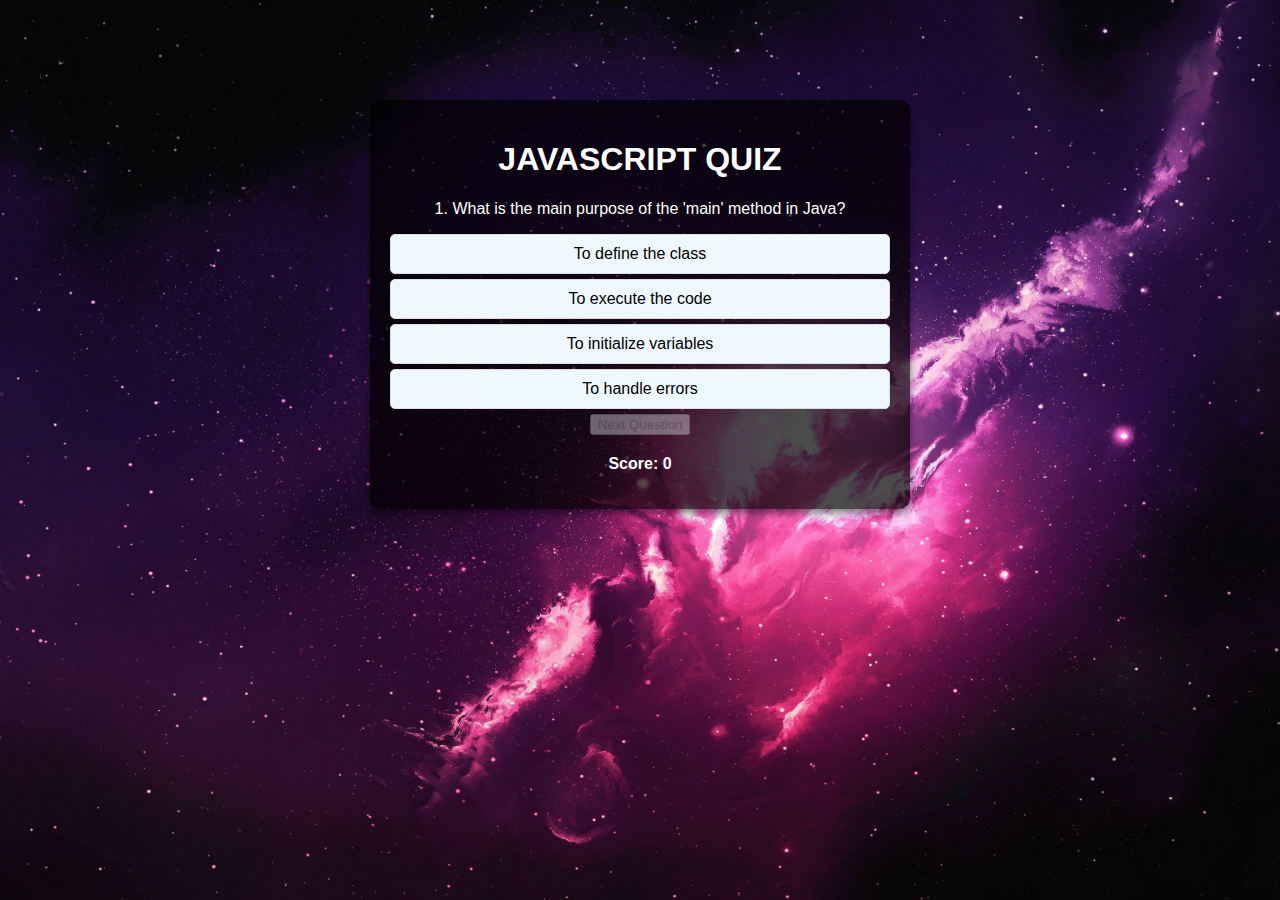
==== jsquiz.html @ 11e2305a "final project" ====
<!DOCTYPE html>
<html lang="en">
<head>
    <meta charset="UTF-8">
    <meta name="viewport" content="width=device-width, initial-scale=1.0">
    <title>Quiz App</title>
    <link rel="stylesheet" href="javaquiz.css">
</head>
<body >
    <div class="quiz-container">
        <h1>JAVASCRIPT QUIZ</h1>
        <div id="quiz">
            <p id="question" style="color: white;">Question</p>
            <div class="options">
                <button class="option" onclick="selectAnswer(0)">Option 1</button>
                <button class="option" onclick="selectAnswer(1)">Option 2</button>
                <button class="option" onclick="selectAnswer(2)">Option 3</button>
                <button class="option" onclick="selectAnswer(3)">Option 4</button>
            </div>
        </div>
        <button onclick="nextQuestion()">Next Question</button>
        <p id="score" style="color: white;">Score: 0</p>
    </div>
    <script src="javaquiz.js"></script>
</body>
</html>
---- javaquiz.css ----
body {
    font-family: Arial, sans-serif;
    text-align: center;
    background-image: url(wp3831604-galaxy-space-wallpapers.jpg);
    background-size: cover;
    background-repeat: no-repeat;
    background-attachment: fixed;
    margin: 0;
    padding: 0;
}

.quiz-container {
    background: rgba(0, 0, 0, 0.7); 
    padding: 20px;
    max-width: 500px;
    margin: 100px auto;
    border-radius: 10px;
    box-shadow: 0px 4px 8px rgba(0, 0, 0, 0.5);
}

h1 {
    color: white;
}

.options button {
    display: block;
    width: 100%;
    padding: 10px;
    margin: 5px 0;
    border: 1px solid #ddd;
    border-radius: 5px;
    cursor: pointer;
    background-color: aliceblue;
    font-size: 16px;
    transition: background-color 0.3s ease, color 0.3s ease;
}

.options button:hover {
    background-color: #e0e0e0;
}

.options button.correct {
    background-color: #4CAF50;
    color: white;
}

.options button.wrong {
    background-color: #f44336;
    color: white;
}

.options button:disabled {
    cursor: not-allowed;
    opacity: 0.7;
}

#score {
    margin-top: 20px;
    font-weight: bold;
    color: white;
}
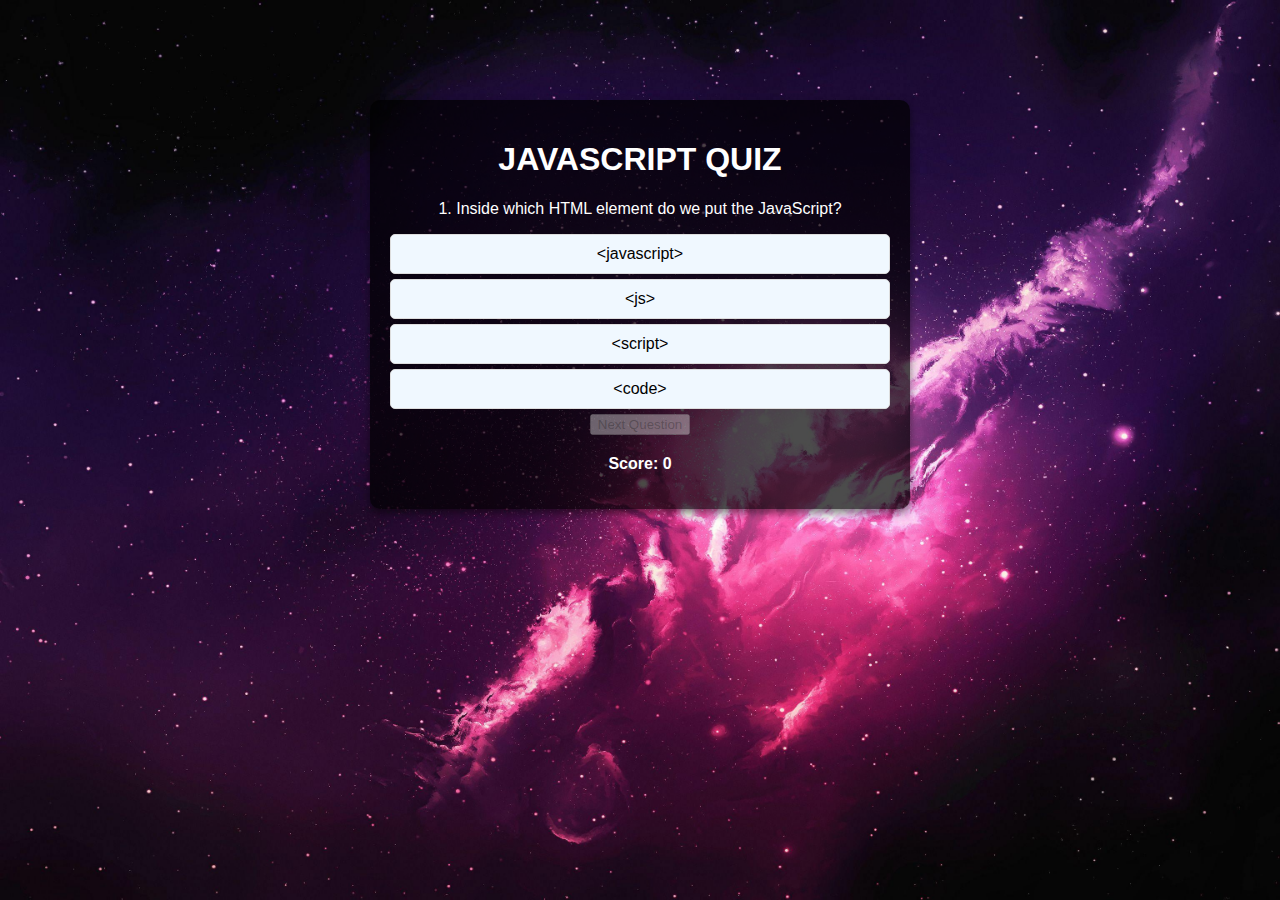
==== commit a11cd463: "Update jsquiz.html" ====
--- a/jsquiz.html
+++ b/jsquiz.html
@@ -21,6 +21,6 @@
         <button onclick="nextQuestion()">Next Question</button>
         <p id="score" style="color: white;">Score: 0</p>
     </div>
-    <script src="javaquiz.js"></script>
+    <script src="jsquiz.js"></script>
 </body>
-</html>+</html>
